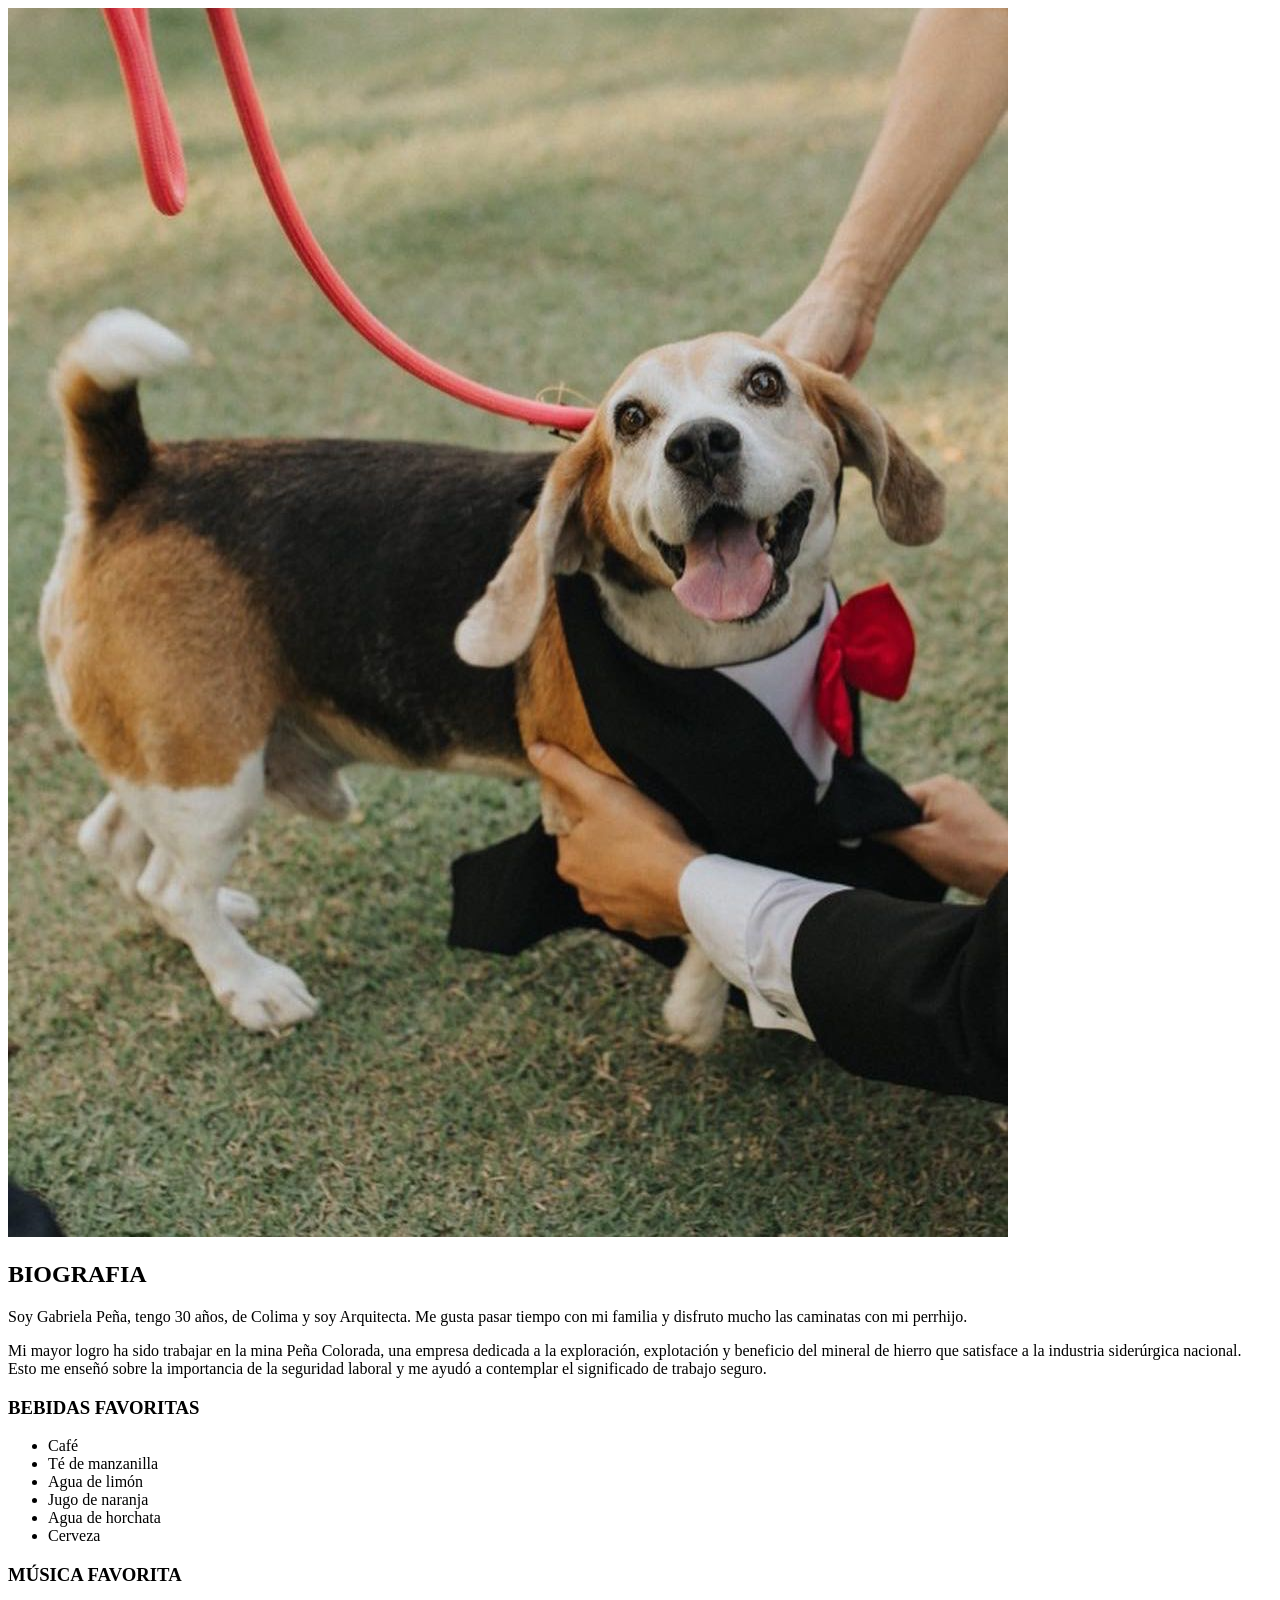
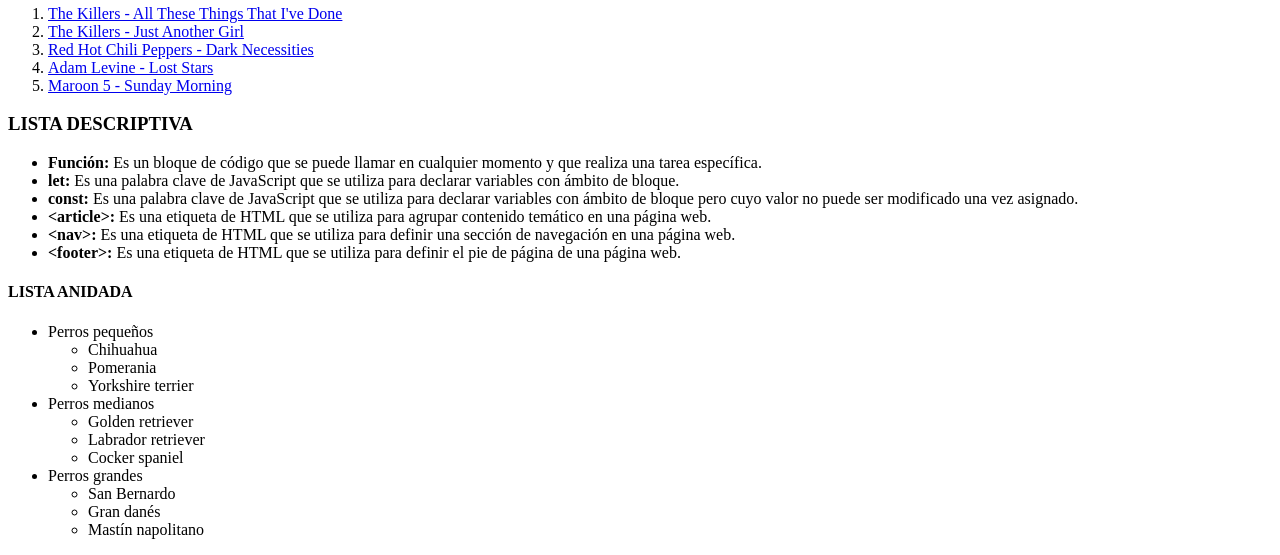
==== Ejercicio2.html @ 6e9cd33b "subir ejercicio 2 final" ====
<!DOCTYPE html>
<html long="es">

<head>
    <meta charset="UTF-8">
    <meta http-equiv="X-UA-COMPATIBLE" content="IE=edge">
    <meta name="viewport" content="width=device-width, initial-scale=1.0">
	<title>Mi página</title>
    <link rel="icon" href="PAGINA/img/huella.png">
</head>

<body>
	<img src="PAGINA/img/perrito.jpeg">

    <h2>BIOGRAFIA</h2>
	   <p>Soy Gabriela Peña, tengo 30 años, de Colima y soy Arquitecta. Me gusta pasar tiempo con mi familia y disfruto mucho las caminatas con mi perrhijo.</p>

	   <p>Mi mayor logro ha sido trabajar en la mina Peña Colorada, una empresa dedicada a la exploración, explotación y beneficio del mineral de hierro que satisface a la industria siderúrgica nacional. Esto me enseñó sobre la importancia de la seguridad laboral y me ayudó a contemplar el significado de trabajo seguro.</p>


    <h3>BEBIDAS FAVORITAS</h3>
	<ul>
        <li>Café</li>
        <li>Té de manzanilla</li>
        <li>Agua de limón</li>
        <li>Jugo de naranja</li>
        <li>Agua de horchata</li>
        <li>Cerveza</li>
    </ul>

    <h3>MÚSICA FAVORITA</h3>
	<ol>
        <li><a href="https://www.youtube.com/watch?v=sZTpLvsYYHw">The Killers - All These Things That I've Done</a></li>
        <li><a href="https://www.youtube.com/watch?v=3BwzP1laWkQ">The Killers - Just Another Girl</a></li>
        <li><a href="https://www.youtube.com/watch?v=Q0oIoR9mLwc">Red Hot Chili Peppers - Dark Necessities</a></li>
        <li><a href="https://www.youtube.com/watch?v=cL4uhaQ58Rk">Adam Levine - Lost Stars</a></li>
        <li><a href="https://www.youtube.com/watch?v=S2Cti12XBw4">Maroon 5 - Sunday Morning</a></li>
    </ol>
    
    <h3>LISTA DESCRIPTIVA</h3>
    <ul>
        <li><strong>Función:</strong> Es un bloque de código que se puede llamar en cualquier momento y que realiza una tarea específica.</li>
        <li><strong>let:</strong> Es una palabra clave de JavaScript que se utiliza para declarar variables con ámbito de bloque.</li>
        <li><strong>const:</strong> Es una palabra clave de JavaScript que se utiliza para declarar variables con ámbito de bloque pero cuyo valor no puede ser modificado una vez asignado.</li>
        <li><strong>&lt;article&gt;:</strong> Es una etiqueta de HTML que se utiliza para agrupar contenido temático en una página web.</li>
        <li><strong>&lt;nav&gt;:</strong> Es una etiqueta de HTML que se utiliza para definir una sección de navegación en una página web.</li>
        <li><strong>&lt;footer&gt;:</strong> Es una etiqueta de HTML que se utiliza para definir el pie de página de una página web.</li>
    </ul>


    <h4>LISTA ANIDADA</h4>
            <ul>
                <li>Perros pequeños
                  <ul>
                    <li>Chihuahua</li>
                    <li>Pomerania</li>
                    <li>Yorkshire terrier</li>
                  </ul>
                </li>
                <li>Perros medianos
                  <ul>
                    <li>Golden retriever</li>
                    <li>Labrador retriever</li>
                    <li>Cocker spaniel</li>
                  </ul>
                </li>
                <li>Perros grandes
                  <ul>
                    <li>San Bernardo</li>
                    <li>Gran danés</li>
                    <li>Mastín napolitano</li>
                  </ul>
                </li>
            </ul>
              
</body>
</html>
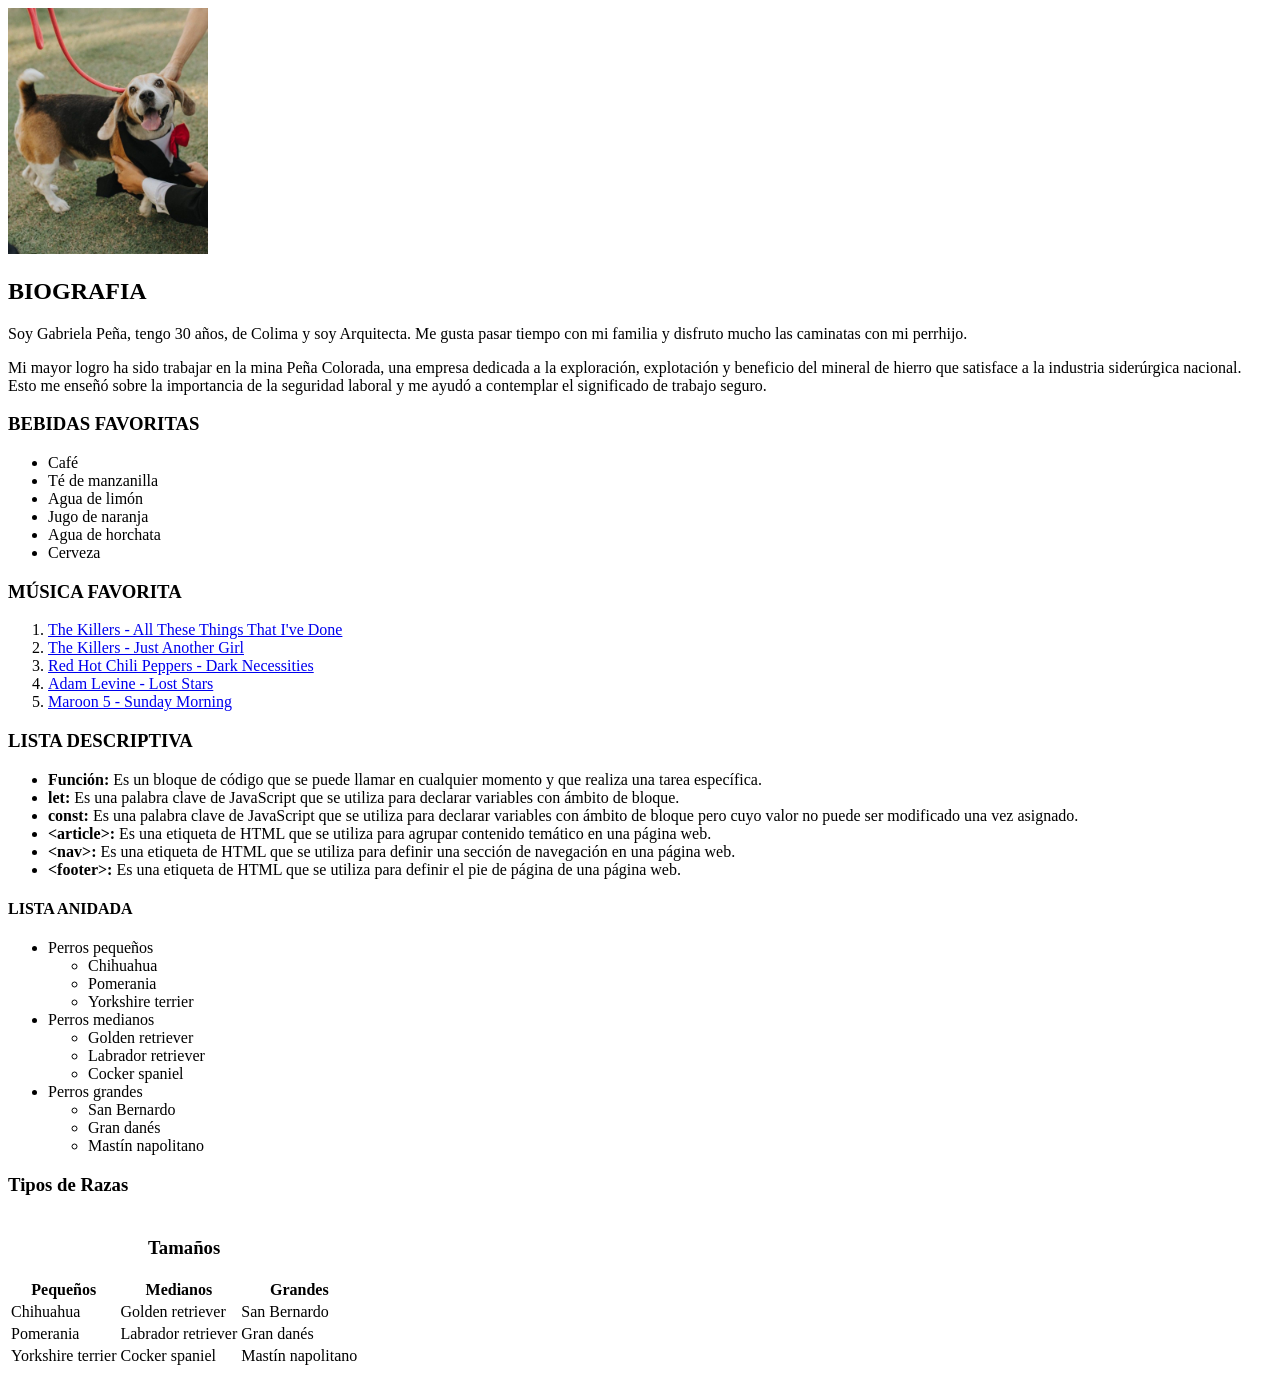
==== commit 8524eab0: "Ejercicio 2 se agrego tabla" ====
--- a/Ejercicio2.html
+++ b/Ejercicio2.html
@@ -1,77 +1,116 @@
-<!DOCTYPE html>
-<html long="es">
-
-<head>
-    <meta charset="UTF-8">
-    <meta http-equiv="X-UA-COMPATIBLE" content="IE=edge">
-    <meta name="viewport" content="width=device-width, initial-scale=1.0">
-	<title>Mi página</title>
-    <link rel="icon" href="PAGINA/img/huella.png">
-</head>
-
-<body>
-	<img src="PAGINA/img/perrito.jpeg">
-
-    <h2>BIOGRAFIA</h2>
-	   <p>Soy Gabriela Peña, tengo 30 años, de Colima y soy Arquitecta. Me gusta pasar tiempo con mi familia y disfruto mucho las caminatas con mi perrhijo.</p>
-
-	   <p>Mi mayor logro ha sido trabajar en la mina Peña Colorada, una empresa dedicada a la exploración, explotación y beneficio del mineral de hierro que satisface a la industria siderúrgica nacional. Esto me enseñó sobre la importancia de la seguridad laboral y me ayudó a contemplar el significado de trabajo seguro.</p>
-
-
-    <h3>BEBIDAS FAVORITAS</h3>
-	<ul>
-        <li>Café</li>
-        <li>Té de manzanilla</li>
-        <li>Agua de limón</li>
-        <li>Jugo de naranja</li>
-        <li>Agua de horchata</li>
-        <li>Cerveza</li>
-    </ul>
-
-    <h3>MÚSICA FAVORITA</h3>
-	<ol>
-        <li><a href="https://www.youtube.com/watch?v=sZTpLvsYYHw">The Killers - All These Things That I've Done</a></li>
-        <li><a href="https://www.youtube.com/watch?v=3BwzP1laWkQ">The Killers - Just Another Girl</a></li>
-        <li><a href="https://www.youtube.com/watch?v=Q0oIoR9mLwc">Red Hot Chili Peppers - Dark Necessities</a></li>
-        <li><a href="https://www.youtube.com/watch?v=cL4uhaQ58Rk">Adam Levine - Lost Stars</a></li>
-        <li><a href="https://www.youtube.com/watch?v=S2Cti12XBw4">Maroon 5 - Sunday Morning</a></li>
-    </ol>
-    
-    <h3>LISTA DESCRIPTIVA</h3>
-    <ul>
-        <li><strong>Función:</strong> Es un bloque de código que se puede llamar en cualquier momento y que realiza una tarea específica.</li>
-        <li><strong>let:</strong> Es una palabra clave de JavaScript que se utiliza para declarar variables con ámbito de bloque.</li>
-        <li><strong>const:</strong> Es una palabra clave de JavaScript que se utiliza para declarar variables con ámbito de bloque pero cuyo valor no puede ser modificado una vez asignado.</li>
-        <li><strong>&lt;article&gt;:</strong> Es una etiqueta de HTML que se utiliza para agrupar contenido temático en una página web.</li>
-        <li><strong>&lt;nav&gt;:</strong> Es una etiqueta de HTML que se utiliza para definir una sección de navegación en una página web.</li>
-        <li><strong>&lt;footer&gt;:</strong> Es una etiqueta de HTML que se utiliza para definir el pie de página de una página web.</li>
-    </ul>
-
-
-    <h4>LISTA ANIDADA</h4>
-            <ul>
-                <li>Perros pequeños
-                  <ul>
-                    <li>Chihuahua</li>
-                    <li>Pomerania</li>
-                    <li>Yorkshire terrier</li>
-                  </ul>
-                </li>
-                <li>Perros medianos
-                  <ul>
-                    <li>Golden retriever</li>
-                    <li>Labrador retriever</li>
-                    <li>Cocker spaniel</li>
-                  </ul>
-                </li>
-                <li>Perros grandes
-                  <ul>
-                    <li>San Bernardo</li>
-                    <li>Gran danés</li>
-                    <li>Mastín napolitano</li>
-                  </ul>
-                </li>
-            </ul>
-              
-</body>
-</html>
+<!DOCTYPE html>
+<html long="es">
+
+<head>
+    <meta charset="UTF-8">
+    <meta http-equiv="X-UA-COMPATIBLE" content="IE=edge">
+    <meta name="viewport" content="width=device-width, initial-scale=1.0">
+	<title>Mi página</title>
+    <link rel="icon" href="PAGINA/img/huella.png">
+    <link rel="stylesheet" href="./styles.css">
+</head>
+
+<body>
+	<img src="PAGINA/img/perrito.jpeg"
+       width="200xp"
+       alt="Perrito beagle vestido con smoking"/>
+
+    <h2>BIOGRAFIA</h2>
+	   <p>Soy Gabriela Peña, tengo 30 años, de Colima y soy Arquitecta. Me gusta pasar tiempo con mi familia y disfruto mucho las caminatas con mi perrhijo.</p>
+
+	   <p>Mi mayor logro ha sido trabajar en la mina Peña Colorada, una empresa dedicada a la exploración, explotación y beneficio del mineral de hierro que satisface a la industria siderúrgica nacional. Esto me enseñó sobre la importancia de la seguridad laboral y me ayudó a contemplar el significado de trabajo seguro.</p>
+
+
+    <h3>BEBIDAS FAVORITAS</h3>
+	<ul>
+        <li>Café</li>
+        <li>Té de manzanilla</li>
+        <li>Agua de limón</li>
+        <li>Jugo de naranja</li>
+        <li>Agua de horchata</li>
+        <li>Cerveza</li>
+    </ul>
+
+    <h3>MÚSICA FAVORITA</h3>
+	<ol>
+        <li><a href="https://www.youtube.com/watch?v=sZTpLvsYYHw">The Killers - All These Things That I've Done</a></li>
+        <li><a href="https://www.youtube.com/watch?v=3BwzP1laWkQ">The Killers - Just Another Girl</a></li>
+        <li><a href="https://www.youtube.com/watch?v=Q0oIoR9mLwc">Red Hot Chili Peppers - Dark Necessities</a></li>
+        <li><a href="https://www.youtube.com/watch?v=cL4uhaQ58Rk">Adam Levine - Lost Stars</a></li>
+        <li><a href="https://www.youtube.com/watch?v=S2Cti12XBw4">Maroon 5 - Sunday Morning</a></li>
+    </ol>
+    
+    <h3>LISTA DESCRIPTIVA</h3>
+    <ul>
+        <li><strong>Función:</strong> Es un bloque de código que se puede llamar en cualquier momento y que realiza una tarea específica.</li>
+        <li><strong>let:</strong> Es una palabra clave de JavaScript que se utiliza para declarar variables con ámbito de bloque.</li>
+        <li><strong>const:</strong> Es una palabra clave de JavaScript que se utiliza para declarar variables con ámbito de bloque pero cuyo valor no puede ser modificado una vez asignado.</li>
+        <li><strong>&lt;article&gt;:</strong> Es una etiqueta de HTML que se utiliza para agrupar contenido temático en una página web.</li>
+        <li><strong>&lt;nav&gt;:</strong> Es una etiqueta de HTML que se utiliza para definir una sección de navegación en una página web.</li>
+        <li><strong>&lt;footer&gt;:</strong> Es una etiqueta de HTML que se utiliza para definir el pie de página de una página web.</li>
+    </ul>
+
+    <h4>LISTA ANIDADA</h4>
+            <ul>
+                <li>Perros pequeños
+                  <ul>
+                    <li>Chihuahua</li>
+                    <li>Pomerania</li>
+                    <li>Yorkshire terrier</li>
+                  </ul>
+                </li>
+                <li>Perros medianos
+                  <ul>
+                    <li>Golden retriever</li>
+                    <li>Labrador retriever</li>
+                    <li>Cocker spaniel</li>
+                  </ul>
+                </li>
+                <li>Perros grandes
+                  <ul>
+                    <li>San Bernardo</li>
+                    <li>Gran danés</li>
+                    <li>Mastín napolitano</li>
+                  </ul>
+                </li>
+            </ul>
+    
+ 
+  <section>
+      <h3>Tipos de Razas</h3>
+      <table class="Tabla razas">
+
+        <thead>
+          <tr>
+            <th colspan="3"><h3>Tamaños</h3></th>
+          </tr>
+          <tr>
+            <th>Pequeños</th>
+            <th>Medianos</th>
+            <th>Grandes</th>
+          </tr>
+        </thead>
+
+        <tbody>
+          <tr>
+            <td>Chihuahua</td>
+            <td>Golden retriever</td>
+            <td>San Bernardo</td>
+          </tr> 
+          <tr> 
+            <td>Pomerania</td>
+            <td>Labrador retriever</td>
+            <td>Gran danés</td>
+          </tr>
+          <tr>
+            <td>Yorkshire terrier</td>
+            <td>Cocker spaniel</td>
+            <td>Mastín napolitano</td>
+          </tr>   
+        </tbody>
+
+    </table>
+  </section>
+
+</body>
+</html>
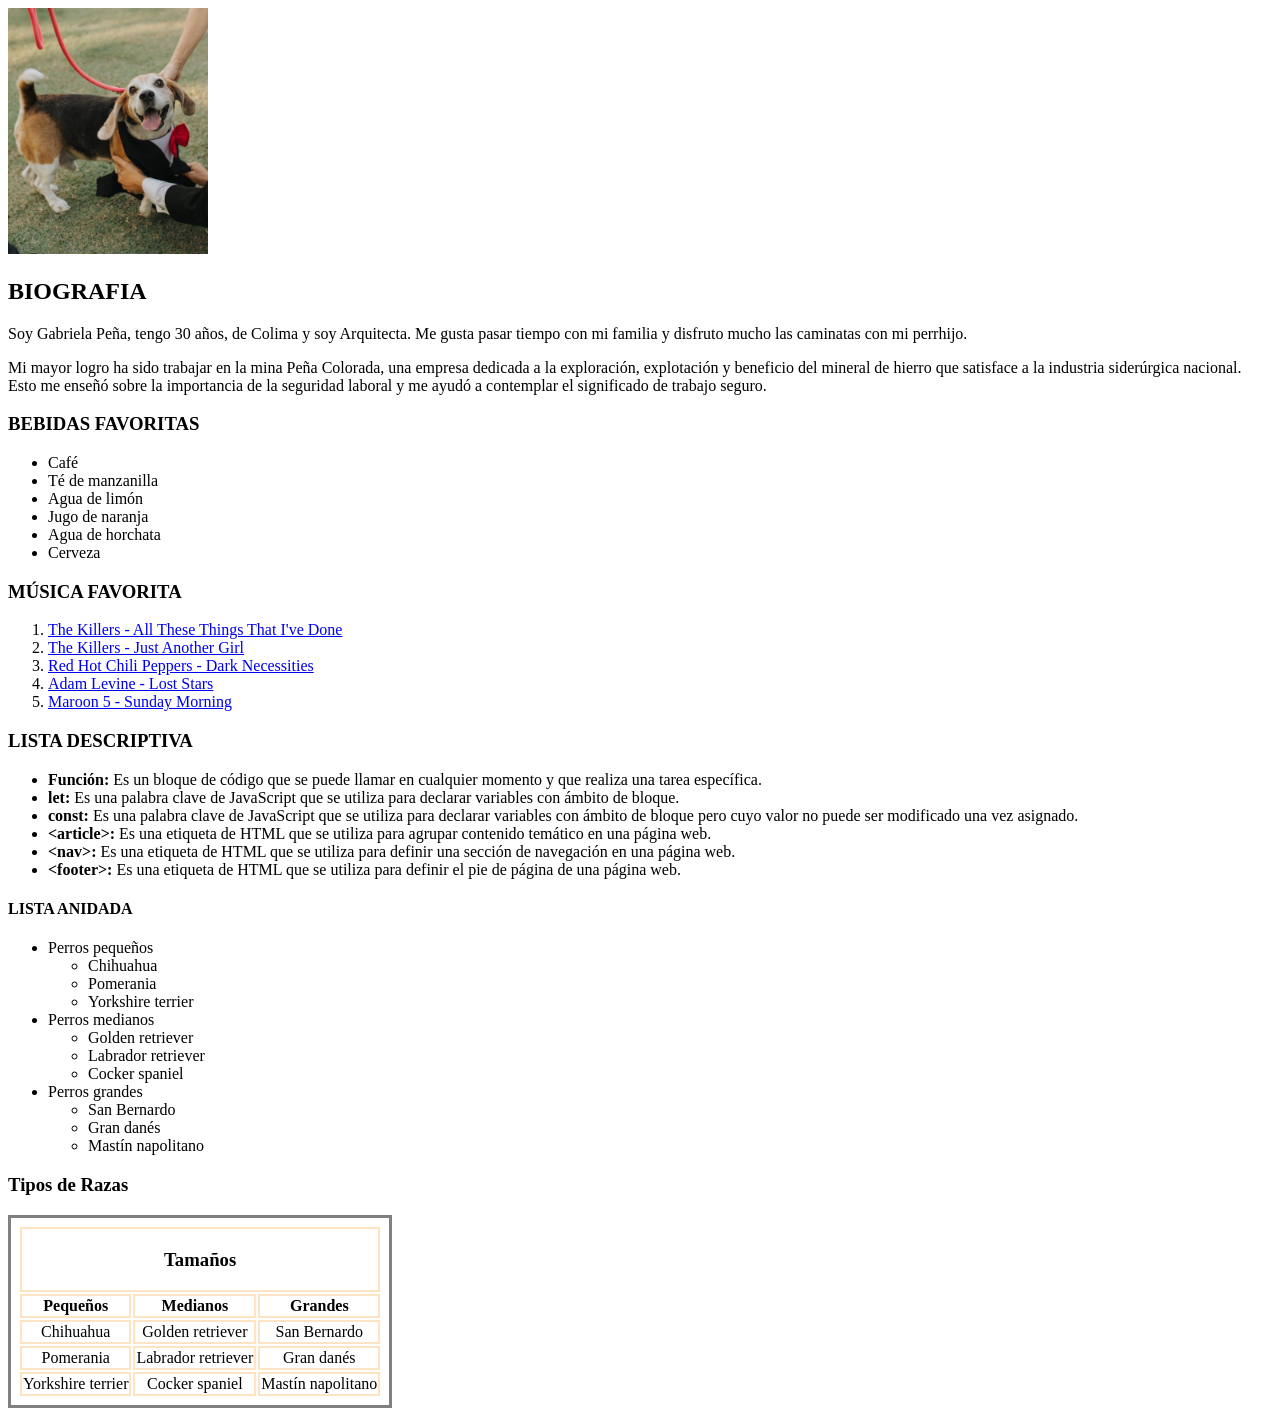
==== commit c2ecc91d: "actualizacion" ====
--- a/Ejercicio2.html
+++ b/Ejercicio2.html
@@ -1,116 +1,116 @@
-<!DOCTYPE html>
-<html long="es">
-
-<head>
-    <meta charset="UTF-8">
-    <meta http-equiv="X-UA-COMPATIBLE" content="IE=edge">
-    <meta name="viewport" content="width=device-width, initial-scale=1.0">
-	<title>Mi página</title>
-    <link rel="icon" href="PAGINA/img/huella.png">
-    <link rel="stylesheet" href="./styles.css">
-</head>
-
-<body>
-	<img src="PAGINA/img/perrito.jpeg"
-       width="200xp"
-       alt="Perrito beagle vestido con smoking"/>
-
-    <h2>BIOGRAFIA</h2>
-	   <p>Soy Gabriela Peña, tengo 30 años, de Colima y soy Arquitecta. Me gusta pasar tiempo con mi familia y disfruto mucho las caminatas con mi perrhijo.</p>
-
-	   <p>Mi mayor logro ha sido trabajar en la mina Peña Colorada, una empresa dedicada a la exploración, explotación y beneficio del mineral de hierro que satisface a la industria siderúrgica nacional. Esto me enseñó sobre la importancia de la seguridad laboral y me ayudó a contemplar el significado de trabajo seguro.</p>
-
-
-    <h3>BEBIDAS FAVORITAS</h3>
-	<ul>
-        <li>Café</li>
-        <li>Té de manzanilla</li>
-        <li>Agua de limón</li>
-        <li>Jugo de naranja</li>
-        <li>Agua de horchata</li>
-        <li>Cerveza</li>
-    </ul>
-
-    <h3>MÚSICA FAVORITA</h3>
-	<ol>
-        <li><a href="https://www.youtube.com/watch?v=sZTpLvsYYHw">The Killers - All These Things That I've Done</a></li>
-        <li><a href="https://www.youtube.com/watch?v=3BwzP1laWkQ">The Killers - Just Another Girl</a></li>
-        <li><a href="https://www.youtube.com/watch?v=Q0oIoR9mLwc">Red Hot Chili Peppers - Dark Necessities</a></li>
-        <li><a href="https://www.youtube.com/watch?v=cL4uhaQ58Rk">Adam Levine - Lost Stars</a></li>
-        <li><a href="https://www.youtube.com/watch?v=S2Cti12XBw4">Maroon 5 - Sunday Morning</a></li>
-    </ol>
-    
-    <h3>LISTA DESCRIPTIVA</h3>
-    <ul>
-        <li><strong>Función:</strong> Es un bloque de código que se puede llamar en cualquier momento y que realiza una tarea específica.</li>
-        <li><strong>let:</strong> Es una palabra clave de JavaScript que se utiliza para declarar variables con ámbito de bloque.</li>
-        <li><strong>const:</strong> Es una palabra clave de JavaScript que se utiliza para declarar variables con ámbito de bloque pero cuyo valor no puede ser modificado una vez asignado.</li>
-        <li><strong>&lt;article&gt;:</strong> Es una etiqueta de HTML que se utiliza para agrupar contenido temático en una página web.</li>
-        <li><strong>&lt;nav&gt;:</strong> Es una etiqueta de HTML que se utiliza para definir una sección de navegación en una página web.</li>
-        <li><strong>&lt;footer&gt;:</strong> Es una etiqueta de HTML que se utiliza para definir el pie de página de una página web.</li>
-    </ul>
-
-    <h4>LISTA ANIDADA</h4>
-            <ul>
-                <li>Perros pequeños
-                  <ul>
-                    <li>Chihuahua</li>
-                    <li>Pomerania</li>
-                    <li>Yorkshire terrier</li>
-                  </ul>
-                </li>
-                <li>Perros medianos
-                  <ul>
-                    <li>Golden retriever</li>
-                    <li>Labrador retriever</li>
-                    <li>Cocker spaniel</li>
-                  </ul>
-                </li>
-                <li>Perros grandes
-                  <ul>
-                    <li>San Bernardo</li>
-                    <li>Gran danés</li>
-                    <li>Mastín napolitano</li>
-                  </ul>
-                </li>
-            </ul>
-    
- 
-  <section>
-      <h3>Tipos de Razas</h3>
-      <table class="Tabla razas">
-
-        <thead>
-          <tr>
-            <th colspan="3"><h3>Tamaños</h3></th>
-          </tr>
-          <tr>
-            <th>Pequeños</th>
-            <th>Medianos</th>
-            <th>Grandes</th>
-          </tr>
-        </thead>
-
-        <tbody>
-          <tr>
-            <td>Chihuahua</td>
-            <td>Golden retriever</td>
-            <td>San Bernardo</td>
-          </tr> 
-          <tr> 
-            <td>Pomerania</td>
-            <td>Labrador retriever</td>
-            <td>Gran danés</td>
-          </tr>
-          <tr>
-            <td>Yorkshire terrier</td>
-            <td>Cocker spaniel</td>
-            <td>Mastín napolitano</td>
-          </tr>   
-        </tbody>
-
-    </table>
-  </section>
-
-</body>
-</html>
+<!DOCTYPE html>
+<html long="es">
+
+<head>
+    <meta charset="UTF-8">
+    <meta http-equiv="X-UA-COMPATIBLE" content="IE=edge">
+    <meta name="viewport" content="width=device-width, initial-scale=1.0">
+	<title>Mi página</title>
+    <link rel="icon" href="PAGINA/img/huella.png">
+    <link rel="stylesheet" href="./styles.css">
+</head>
+
+<body>
+	<img src="PAGINA/img/perrito.jpeg"
+       width="200xp"
+       alt="Perrito beagle vestido con smoking"/>
+
+    <h2>BIOGRAFIA</h2>
+	   <p>Soy Gabriela Peña, tengo 30 años, de Colima y soy Arquitecta. Me gusta pasar tiempo con mi familia y disfruto mucho las caminatas con mi perrhijo.</p>
+
+	   <p>Mi mayor logro ha sido trabajar en la mina Peña Colorada, una empresa dedicada a la exploración, explotación y beneficio del mineral de hierro que satisface a la industria siderúrgica nacional. Esto me enseñó sobre la importancia de la seguridad laboral y me ayudó a contemplar el significado de trabajo seguro.</p>
+
+
+    <h3>BEBIDAS FAVORITAS</h3>
+	<ul>
+        <li>Café</li>
+        <li>Té de manzanilla</li>
+        <li>Agua de limón</li>
+        <li>Jugo de naranja</li>
+        <li>Agua de horchata</li>
+        <li>Cerveza</li>
+    </ul>
+
+    <h3>MÚSICA FAVORITA</h3>
+	<ol>
+        <li><a href="https://www.youtube.com/watch?v=sZTpLvsYYHw">The Killers - All These Things That I've Done</a></li>
+        <li><a href="https://www.youtube.com/watch?v=3BwzP1laWkQ">The Killers - Just Another Girl</a></li>
+        <li><a href="https://www.youtube.com/watch?v=Q0oIoR9mLwc">Red Hot Chili Peppers - Dark Necessities</a></li>
+        <li><a href="https://www.youtube.com/watch?v=cL4uhaQ58Rk">Adam Levine - Lost Stars</a></li>
+        <li><a href="https://www.youtube.com/watch?v=S2Cti12XBw4">Maroon 5 - Sunday Morning</a></li>
+    </ol>
+    
+    <h3>LISTA DESCRIPTIVA</h3>
+    <ul>
+        <li><strong>Función:</strong> Es un bloque de código que se puede llamar en cualquier momento y que realiza una tarea específica.</li>
+        <li><strong>let:</strong> Es una palabra clave de JavaScript que se utiliza para declarar variables con ámbito de bloque.</li>
+        <li><strong>const:</strong> Es una palabra clave de JavaScript que se utiliza para declarar variables con ámbito de bloque pero cuyo valor no puede ser modificado una vez asignado.</li>
+        <li><strong>&lt;article&gt;:</strong> Es una etiqueta de HTML que se utiliza para agrupar contenido temático en una página web.</li>
+        <li><strong>&lt;nav&gt;:</strong> Es una etiqueta de HTML que se utiliza para definir una sección de navegación en una página web.</li>
+        <li><strong>&lt;footer&gt;:</strong> Es una etiqueta de HTML que se utiliza para definir el pie de página de una página web.</li>
+    </ul>
+
+    <h4>LISTA ANIDADA</h4>
+            <ul>
+                <li>Perros pequeños
+                  <ul>
+                    <li>Chihuahua</li>
+                    <li>Pomerania</li>
+                    <li>Yorkshire terrier</li>
+                  </ul>
+                </li>
+                <li>Perros medianos
+                  <ul>
+                    <li>Golden retriever</li>
+                    <li>Labrador retriever</li>
+                    <li>Cocker spaniel</li>
+                  </ul>
+                </li>
+                <li>Perros grandes
+                  <ul>
+                    <li>San Bernardo</li>
+                    <li>Gran danés</li>
+                    <li>Mastín napolitano</li>
+                  </ul>
+                </li>
+            </ul>
+    
+ 
+  <section>
+      <h3>Tipos de Razas</h3>
+      <table class="Tabla razas">
+
+        <thead>
+          <tr>
+            <th colspan="3"><h3>Tamaños</h3></th>
+          </tr>
+          <tr>
+            <th>Pequeños</th>
+            <th>Medianos</th>
+            <th>Grandes</th>
+          </tr>
+        </thead>
+
+        <tbody>
+          <tr>
+            <td>Chihuahua</td>
+            <td>Golden retriever</td>
+            <td>San Bernardo</td>
+          </tr> 
+          <tr> 
+            <td>Pomerania</td>
+            <td>Labrador retriever</td>
+            <td>Gran danés</td>
+          </tr>
+          <tr>
+            <td>Yorkshire terrier</td>
+            <td>Cocker spaniel</td>
+            <td>Mastín napolitano</td>
+          </tr>   
+        </tbody>
+
+    </table>
+  </section>
+
+</body>
+</html>
--- a/styles.css
+++ b/styles.css
@@ -0,0 +1,10 @@
+table{
+    text-align: center;
+    border: 3px solid grey;
+    padding: 7px;
+
+}
+th, td{
+    text-align: center;
+    border: 2px solid bisque;
+}
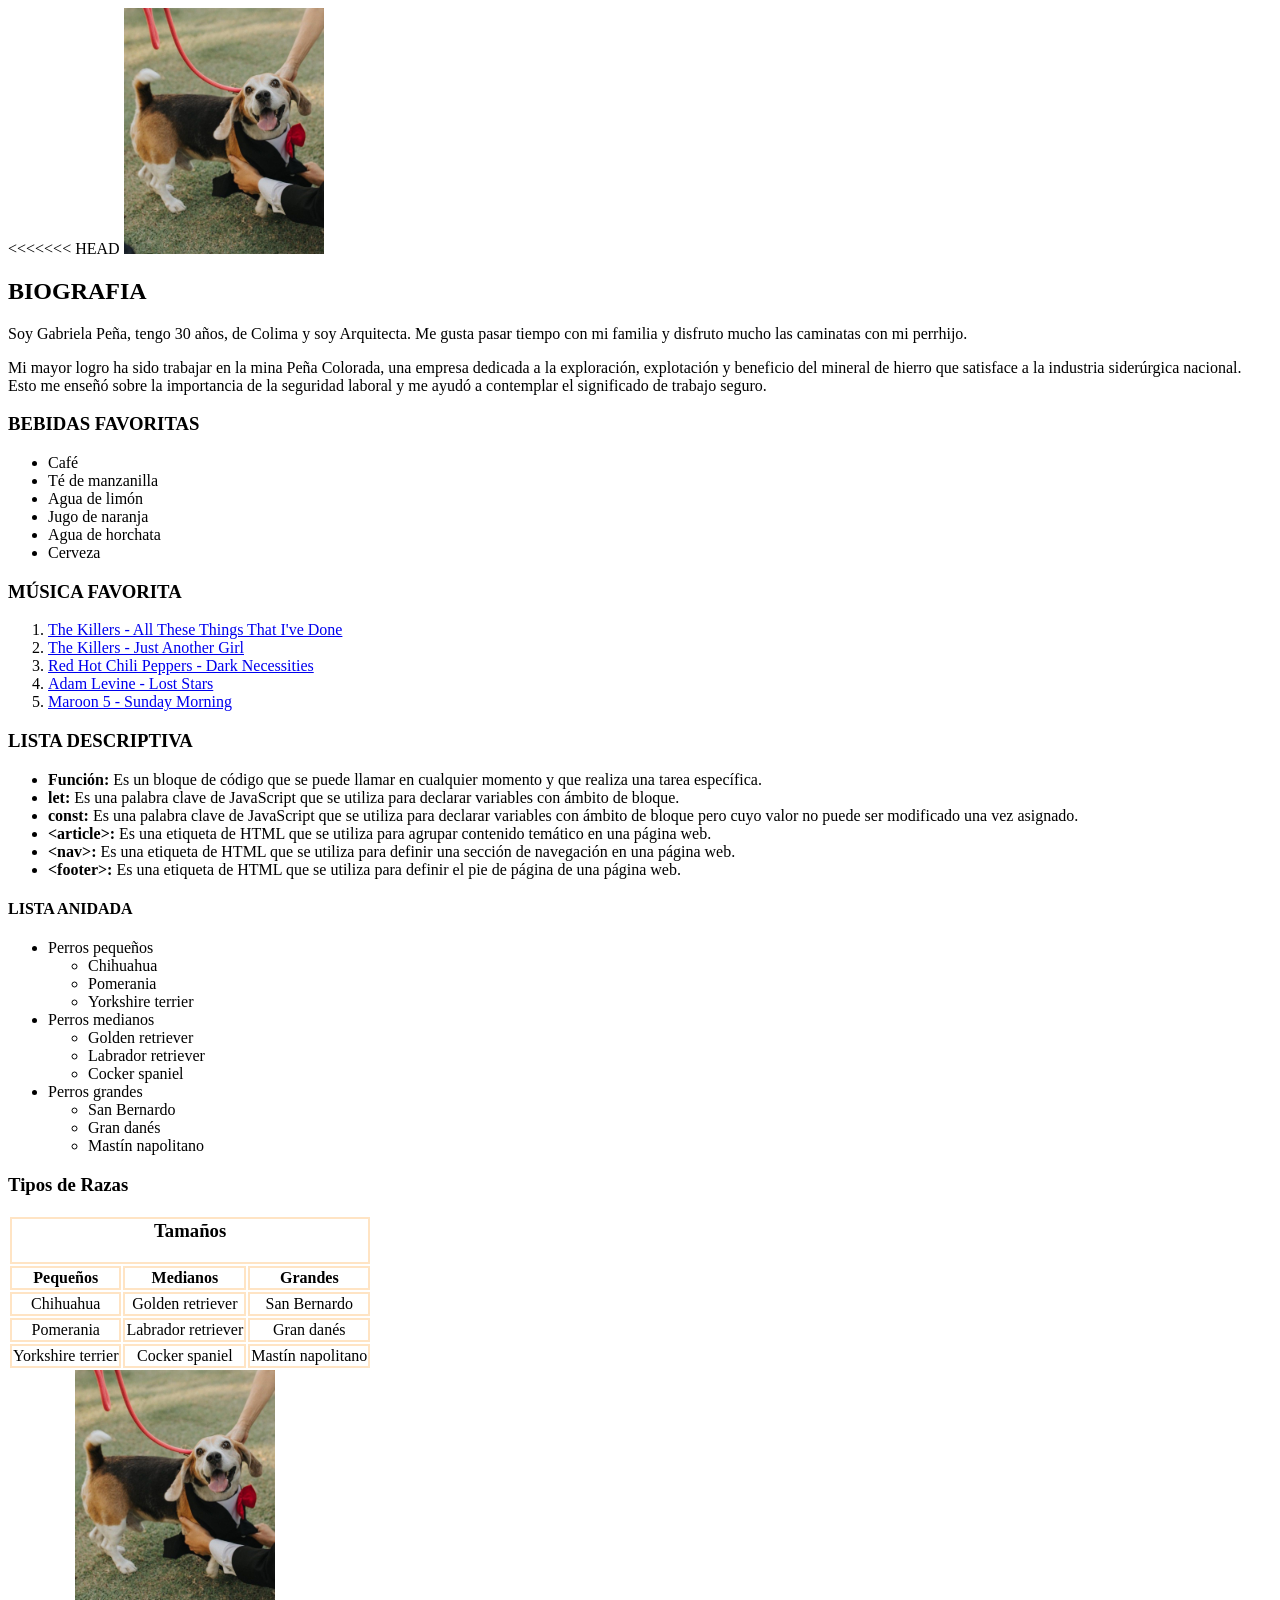
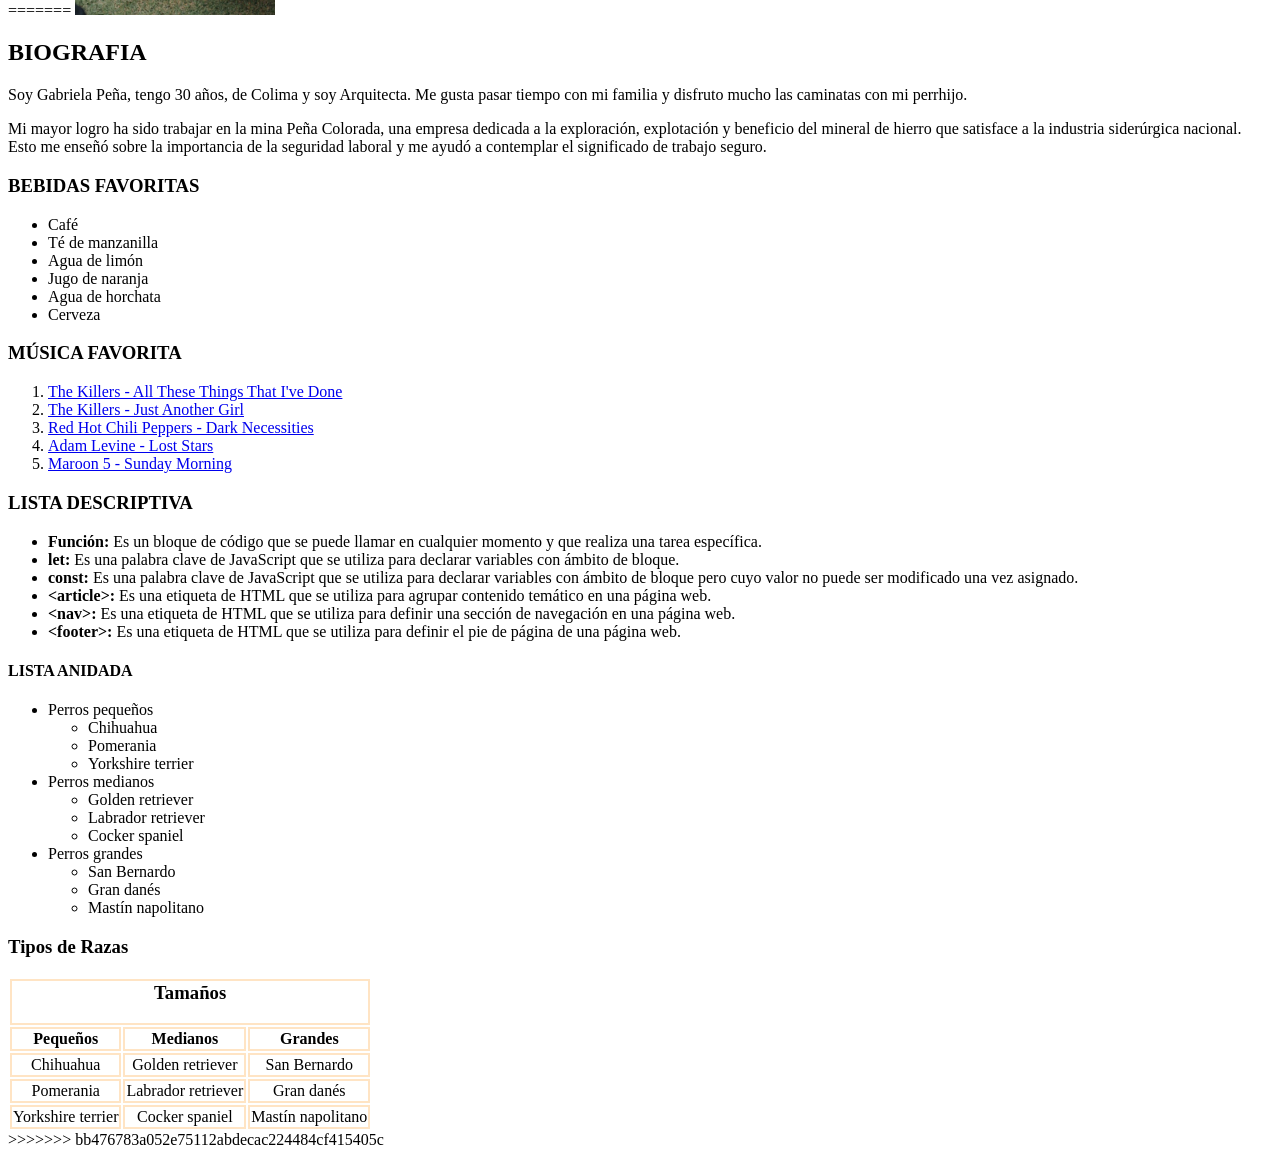
==== commit 6d88833f: "actualizacion" ====
--- a/Ejercicio2.html
+++ b/Ejercicio2.html
@@ -1,3 +1,4 @@
+<<<<<<< HEAD
 <!DOCTYPE html>
 <html long="es">
 
@@ -114,3 +115,121 @@
 
 </body>
 </html>
+=======
+<!DOCTYPE html>
+<html long="es">
+
+<head>
+    <meta charset="UTF-8">
+    <meta http-equiv="X-UA-COMPATIBLE" content="IE=edge">
+    <meta name="viewport" content="width=device-width, initial-scale=1.0">
+	<title>Mi página</title>
+    <link rel="icon" href="PAGINA/img/huella.png">
+    <link rel="stylesheet" href="./styles.css">
+</head>
+
+<body>
+	<img src="PAGINA/img/perrito.jpeg"
+       width="200xp"
+       alt="Perrito beagle vestido con smoking"/>
+
+    <h2>BIOGRAFIA</h2>
+	   <p>Soy Gabriela Peña, tengo 30 años, de Colima y soy Arquitecta. Me gusta pasar tiempo con mi familia y disfruto mucho las caminatas con mi perrhijo.</p>
+
+	   <p>Mi mayor logro ha sido trabajar en la mina Peña Colorada, una empresa dedicada a la exploración, explotación y beneficio del mineral de hierro que satisface a la industria siderúrgica nacional. Esto me enseñó sobre la importancia de la seguridad laboral y me ayudó a contemplar el significado de trabajo seguro.</p>
+
+
+    <h3>BEBIDAS FAVORITAS</h3>
+	<ul>
+        <li>Café</li>
+        <li>Té de manzanilla</li>
+        <li>Agua de limón</li>
+        <li>Jugo de naranja</li>
+        <li>Agua de horchata</li>
+        <li>Cerveza</li>
+    </ul>
+
+    <h3>MÚSICA FAVORITA</h3>
+	<ol>
+        <li><a href="https://www.youtube.com/watch?v=sZTpLvsYYHw">The Killers - All These Things That I've Done</a></li>
+        <li><a href="https://www.youtube.com/watch?v=3BwzP1laWkQ">The Killers - Just Another Girl</a></li>
+        <li><a href="https://www.youtube.com/watch?v=Q0oIoR9mLwc">Red Hot Chili Peppers - Dark Necessities</a></li>
+        <li><a href="https://www.youtube.com/watch?v=cL4uhaQ58Rk">Adam Levine - Lost Stars</a></li>
+        <li><a href="https://www.youtube.com/watch?v=S2Cti12XBw4">Maroon 5 - Sunday Morning</a></li>
+    </ol>
+    
+    <h3>LISTA DESCRIPTIVA</h3>
+    <ul>
+        <li><strong>Función:</strong> Es un bloque de código que se puede llamar en cualquier momento y que realiza una tarea específica.</li>
+        <li><strong>let:</strong> Es una palabra clave de JavaScript que se utiliza para declarar variables con ámbito de bloque.</li>
+        <li><strong>const:</strong> Es una palabra clave de JavaScript que se utiliza para declarar variables con ámbito de bloque pero cuyo valor no puede ser modificado una vez asignado.</li>
+        <li><strong>&lt;article&gt;:</strong> Es una etiqueta de HTML que se utiliza para agrupar contenido temático en una página web.</li>
+        <li><strong>&lt;nav&gt;:</strong> Es una etiqueta de HTML que se utiliza para definir una sección de navegación en una página web.</li>
+        <li><strong>&lt;footer&gt;:</strong> Es una etiqueta de HTML que se utiliza para definir el pie de página de una página web.</li>
+    </ul>
+
+    <h4>LISTA ANIDADA</h4>
+            <ul>
+                <li>Perros pequeños
+                  <ul>
+                    <li>Chihuahua</li>
+                    <li>Pomerania</li>
+                    <li>Yorkshire terrier</li>
+                  </ul>
+                </li>
+                <li>Perros medianos
+                  <ul>
+                    <li>Golden retriever</li>
+                    <li>Labrador retriever</li>
+                    <li>Cocker spaniel</li>
+                  </ul>
+                </li>
+                <li>Perros grandes
+                  <ul>
+                    <li>San Bernardo</li>
+                    <li>Gran danés</li>
+                    <li>Mastín napolitano</li>
+                  </ul>
+                </li>
+            </ul>
+    
+ 
+  <section>
+      <h3>Tipos de Razas</h3>
+      <table class="Tabla razas">
+
+        <thead>
+          <tr>
+            <th colspan="3"><h3>Tamaños</h3></th>
+          </tr>
+          <tr>
+            <th>Pequeños</th>
+            <th>Medianos</th>
+            <th>Grandes</th>
+          </tr>
+        </thead>
+
+        <tbody>
+          <tr>
+            <td>Chihuahua</td>
+            <td>Golden retriever</td>
+            <td>San Bernardo</td>
+          </tr> 
+          <tr> 
+            <td>Pomerania</td>
+            <td>Labrador retriever</td>
+            <td>Gran danés</td>
+          </tr>
+          <tr>
+            <td>Yorkshire terrier</td>
+            <td>Cocker spaniel</td>
+            <td>Mastín napolitano</td>
+          </tr>   
+        </tbody>
+
+    </table>
+  </section>
+
+</body>
+</html>
+>>>>>>> bb476783a052e75112abdecac224484cf415405c
--- a/styles.css
+++ b/styles.css
@@ -1,3 +1,4 @@
+<<<<<<< HEAD
 table{
     text-align: center;
     border: 3px solid grey;
@@ -8,3 +9,15 @@
     text-align: center;
     border: 2px solid bisque;
 }
+=======
+table{
+    text-align: center;
+    border: 3px solid grey;
+    padding: 7px;
+
+}
+th, td{
+    text-align: center;
+    border: 2px solid bisque;
+}
+>>>>>>> bb476783a052e75112abdecac224484cf415405c
--- a/styles.css
+++ b/styles.css
@@ -1,3 +1,4 @@
+<<<<<<< HEAD
 table{
     text-align: center;
     border: 3px solid grey;
@@ -8,3 +9,15 @@
     text-align: center;
     border: 2px solid bisque;
 }
+=======
+table{
+    text-align: center;
+    border: 3px solid grey;
+    padding: 7px;
+
+}
+th, td{
+    text-align: center;
+    border: 2px solid bisque;
+}
+>>>>>>> bb476783a052e75112abdecac224484cf415405c
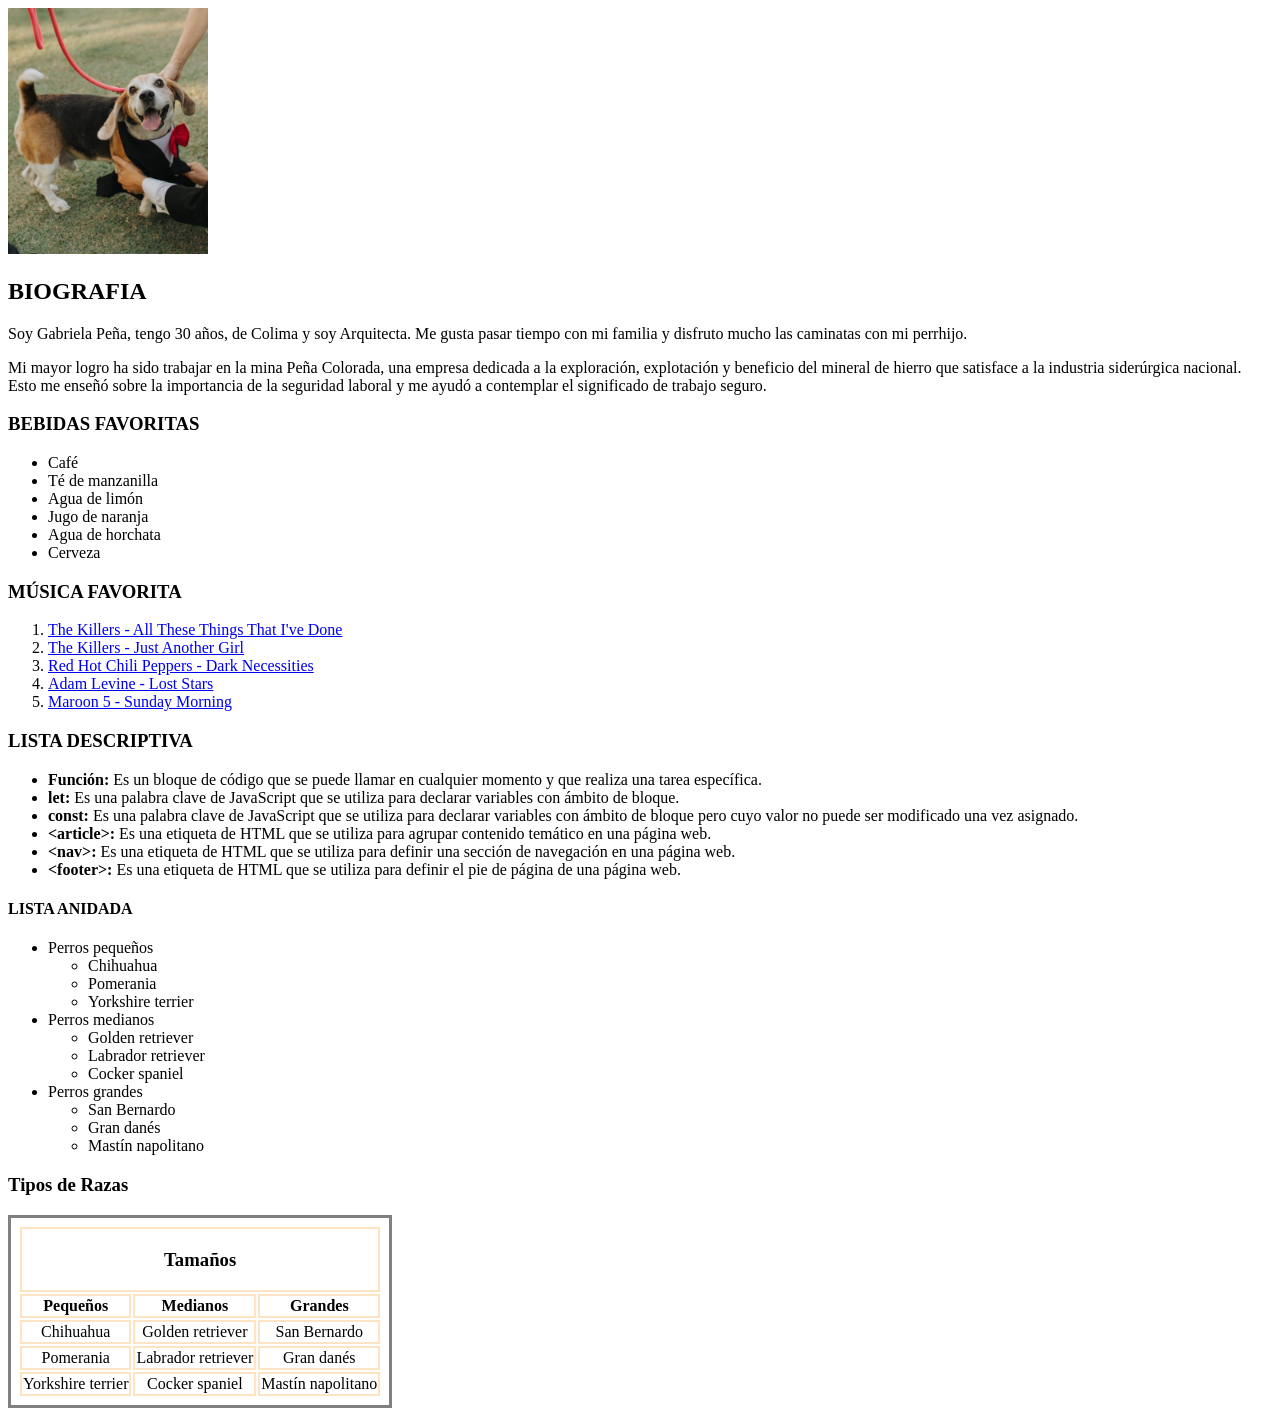
==== commit 05b05482: "cambio index duplicado" ====
--- a/Ejercicio2.html
+++ b/Ejercicio2.html
@@ -1,4 +1,3 @@
-<<<<<<< HEAD
 <!DOCTYPE html>
 <html long="es">
 
@@ -115,121 +114,3 @@
 
 </body>
 </html>
-=======
-<!DOCTYPE html>
-<html long="es">
-
-<head>
-    <meta charset="UTF-8">
-    <meta http-equiv="X-UA-COMPATIBLE" content="IE=edge">
-    <meta name="viewport" content="width=device-width, initial-scale=1.0">
-	<title>Mi página</title>
-    <link rel="icon" href="PAGINA/img/huella.png">
-    <link rel="stylesheet" href="./styles.css">
-</head>
-
-<body>
-	<img src="PAGINA/img/perrito.jpeg"
-       width="200xp"
-       alt="Perrito beagle vestido con smoking"/>
-
-    <h2>BIOGRAFIA</h2>
-	   <p>Soy Gabriela Peña, tengo 30 años, de Colima y soy Arquitecta. Me gusta pasar tiempo con mi familia y disfruto mucho las caminatas con mi perrhijo.</p>
-
-	   <p>Mi mayor logro ha sido trabajar en la mina Peña Colorada, una empresa dedicada a la exploración, explotación y beneficio del mineral de hierro que satisface a la industria siderúrgica nacional. Esto me enseñó sobre la importancia de la seguridad laboral y me ayudó a contemplar el significado de trabajo seguro.</p>
-
-
-    <h3>BEBIDAS FAVORITAS</h3>
-	<ul>
-        <li>Café</li>
-        <li>Té de manzanilla</li>
-        <li>Agua de limón</li>
-        <li>Jugo de naranja</li>
-        <li>Agua de horchata</li>
-        <li>Cerveza</li>
-    </ul>
-
-    <h3>MÚSICA FAVORITA</h3>
-	<ol>
-        <li><a href="https://www.youtube.com/watch?v=sZTpLvsYYHw">The Killers - All These Things That I've Done</a></li>
-        <li><a href="https://www.youtube.com/watch?v=3BwzP1laWkQ">The Killers - Just Another Girl</a></li>
-        <li><a href="https://www.youtube.com/watch?v=Q0oIoR9mLwc">Red Hot Chili Peppers - Dark Necessities</a></li>
-        <li><a href="https://www.youtube.com/watch?v=cL4uhaQ58Rk">Adam Levine - Lost Stars</a></li>
-        <li><a href="https://www.youtube.com/watch?v=S2Cti12XBw4">Maroon 5 - Sunday Morning</a></li>
-    </ol>
-    
-    <h3>LISTA DESCRIPTIVA</h3>
-    <ul>
-        <li><strong>Función:</strong> Es un bloque de código que se puede llamar en cualquier momento y que realiza una tarea específica.</li>
-        <li><strong>let:</strong> Es una palabra clave de JavaScript que se utiliza para declarar variables con ámbito de bloque.</li>
-        <li><strong>const:</strong> Es una palabra clave de JavaScript que se utiliza para declarar variables con ámbito de bloque pero cuyo valor no puede ser modificado una vez asignado.</li>
-        <li><strong>&lt;article&gt;:</strong> Es una etiqueta de HTML que se utiliza para agrupar contenido temático en una página web.</li>
-        <li><strong>&lt;nav&gt;:</strong> Es una etiqueta de HTML que se utiliza para definir una sección de navegación en una página web.</li>
-        <li><strong>&lt;footer&gt;:</strong> Es una etiqueta de HTML que se utiliza para definir el pie de página de una página web.</li>
-    </ul>
-
-    <h4>LISTA ANIDADA</h4>
-            <ul>
-                <li>Perros pequeños
-                  <ul>
-                    <li>Chihuahua</li>
-                    <li>Pomerania</li>
-                    <li>Yorkshire terrier</li>
-                  </ul>
-                </li>
-                <li>Perros medianos
-                  <ul>
-                    <li>Golden retriever</li>
-                    <li>Labrador retriever</li>
-                    <li>Cocker spaniel</li>
-                  </ul>
-                </li>
-                <li>Perros grandes
-                  <ul>
-                    <li>San Bernardo</li>
-                    <li>Gran danés</li>
-                    <li>Mastín napolitano</li>
-                  </ul>
-                </li>
-            </ul>
-    
- 
-  <section>
-      <h3>Tipos de Razas</h3>
-      <table class="Tabla razas">
-
-        <thead>
-          <tr>
-            <th colspan="3"><h3>Tamaños</h3></th>
-          </tr>
-          <tr>
-            <th>Pequeños</th>
-            <th>Medianos</th>
-            <th>Grandes</th>
-          </tr>
-        </thead>
-
-        <tbody>
-          <tr>
-            <td>Chihuahua</td>
-            <td>Golden retriever</td>
-            <td>San Bernardo</td>
-          </tr> 
-          <tr> 
-            <td>Pomerania</td>
-            <td>Labrador retriever</td>
-            <td>Gran danés</td>
-          </tr>
-          <tr>
-            <td>Yorkshire terrier</td>
-            <td>Cocker spaniel</td>
-            <td>Mastín napolitano</td>
-          </tr>   
-        </tbody>
-
-    </table>
-  </section>
-
-</body>
-</html>
->>>>>>> bb476783a052e75112abdecac224484cf415405c
--- a/styles.css
+++ b/styles.css
@@ -1,4 +1,3 @@
-<<<<<<< HEAD
 table{
     text-align: center;
     border: 3px solid grey;
@@ -9,15 +8,3 @@
     text-align: center;
     border: 2px solid bisque;
 }
-=======
-table{
-    text-align: center;
-    border: 3px solid grey;
-    padding: 7px;
-
-}
-th, td{
-    text-align: center;
-    border: 2px solid bisque;
-}
->>>>>>> bb476783a052e75112abdecac224484cf415405c
